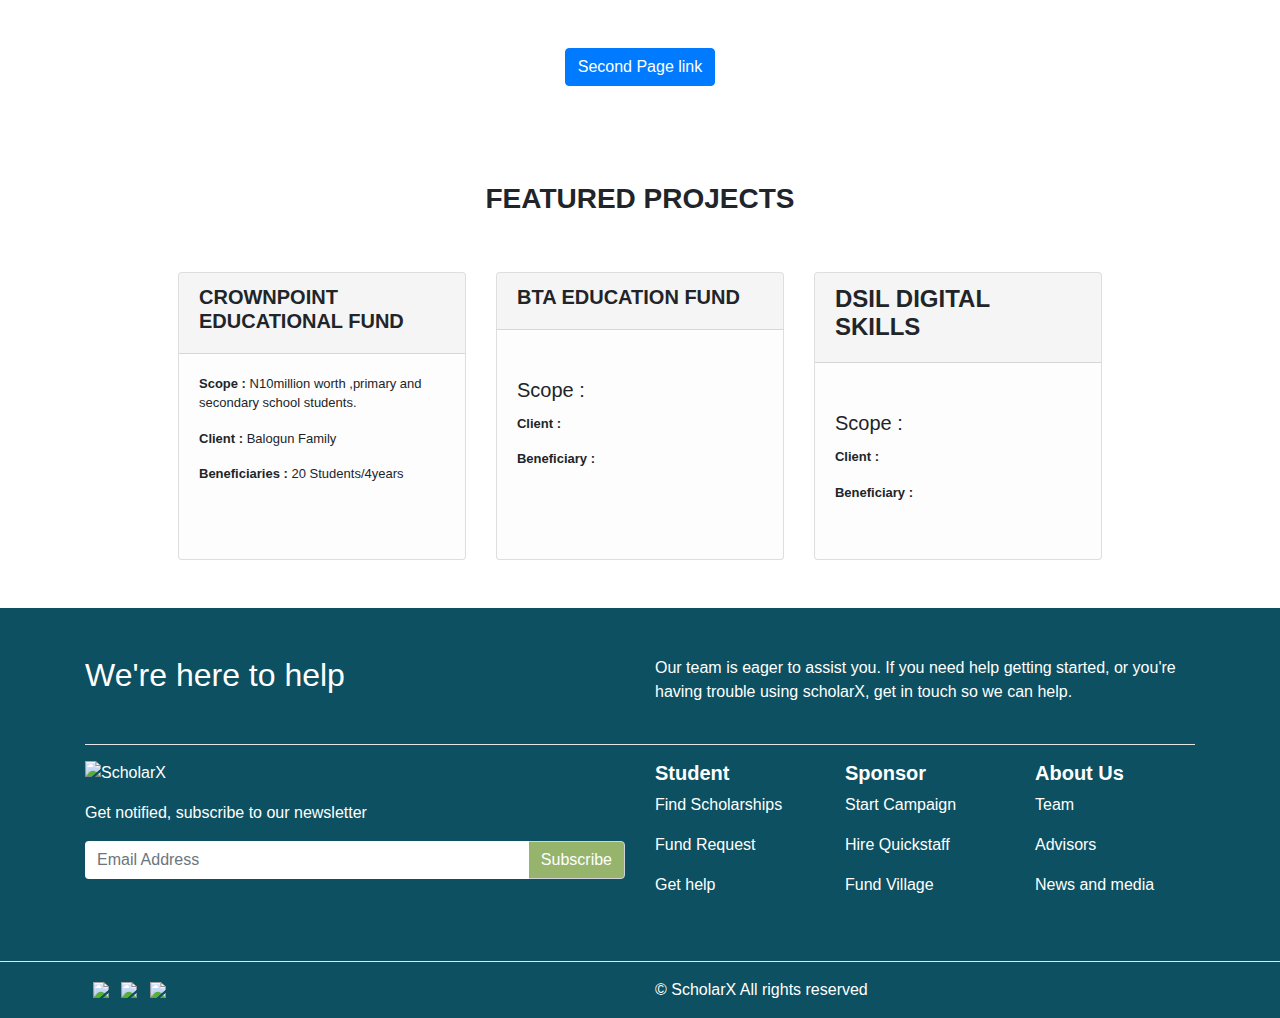
==== index.html @ 75c54a99 "index files and page 2 file" ====
<!DOCTYPE html>
<html lang="en" dir="ltr">
  <head>
    <meta charset="utf-8">

    <!-- bootstrap cdn -->

    <link rel="stylesheet" href="https://stackpath.bootstrapcdn.com/bootstrap/4.5.2/css/bootstrap.min.css" integrity="sha384-JcKb8q3iqJ61gNV9KGb8thSsNjpSL0n8PARn9HuZOnIxN0hoP+VmmDGMN5t9UJ0Z" crossorigin="anonymous">

    <!-- local css file linked -->

    <link rel="stylesheet" href="style.css">

    <title></title>
  </head>
  <body>
    <div class="d-flex justify-content-center mt-5">
    <a href="page2.html"><button type="button" name="button" class="btn btn-primary">Second Page link</button></a>
    </div>

    <div class="container">


    <div class="d-flex justify-content-center pt-5 mt-5 pb-5">
      <h3><strong>FEATURED PROJECTS</strong></h3>
    </div>
    <div class="d-flex justify-content-center">
      <div class="row">
        <div class="col-md-4">
          <div class="card" style="width: 18rem; height:18rem;">
            <div class="card-header">
            <h5><strong>CROWNPOINT EDUCATIONAL FUND</strong></h5>
            </div>
            <div class="card-body">
              <p><strong>Scope : </strong> N10million worth ,primary and secondary school students.</p>
              <p><strong>Client : </strong> Balogun Family</p>
              <p><strong>Beneficiaries : </strong> 20 Students/4years</p>
            </div>
          </div>
        </div>
        <div class="col-md-4">
          <div class="card" style="width: 18rem;  height:18rem;">
              <div class="card-header">
              <h5><strong> BTA EDUCATION FUND </strong></h5>
              </div>
              <div class="card-body pt-5">
                <h5 class="card-title">Scope : </h5>
                <p class="card-text"><strong>Client : </strong></p>
                <p><strong>Beneficiary : </strong></p>

              </div>
            </div>
        </div>

        <div class="col-md-4">
          <div class="card" style="width: 18rem;  height:18rem;">
          <div class="card-header">
            <h4> <strong> DSIL DIGITAL SKILLS </strong></h4>
            </div>
            <div class="card-body pt-5">
              <h5 class="card-title">Scope : </h5>

              <p><strong>Client : </strong></p>

              <p><strong>Beneficiary : </strong></p>

            </div>
          </div>
        </div>

      </div>
    </div>
  </div>


    <footer style="background-color: #0C5061;" class="text-white mt-5" data-target=".aboutus" data-offset="50">
      <div class="container aboutus">
          <div class="row">
              <div class="col-md-6 col-xs-2">
                  <h2 class="mt-5">We're here to help</h2>
              </div>
              <div class="col-md-6 col-xs-2">
                  <p class="mt-5">Our team is eager to assist you. If you need help getting started, or you're having
                      trouble using scholarX, get in touch so we can help.</p>
              </div>
          </div>
              <hr class="mt-4" style="background-color:#ffffff;"/>
              <div class="row">
                  <div class="col-md-6 col-xs-2">
                      <img src="https://res.cloudinary.com/schohxlg/image/upload/v1561980837/scholarx.co/scholarx_white_lfbxxu.svg" alt="ScholarX" style="height: 30px; width: 96px">
                      <p class="text-white mt-3">Get notified, subscribe to our newsletter</p>
                      <form id="newsletter" method="post" action="newsletter/" >
                          <div class="input-group mb-3">
                            <input class="form-control form-rounded border-0" type="text" id="email" name="email" placeholder="Email Address" required>
                              <div class="input-group-append">
                                   <button class="input-group-text form-rounded text-white footer-subscribe" id="basic-addon2" style="background-color: #96B46B">Subscribe</button>
                              </div>
                          </div>
                      </form>
                      <div id="form-messages" hidden>

                      </div>
                  </div>
                  <div class="col-md-2 col-xs-2">
                      <h5 class="font-weight-bold">Student</h5>
                      <a href="/scholarship" class="text-decoration-none text-white"><p class="font-weight-light">Find Scholarships</p></a>
                     <a href="/village/fundrequest" class="text-decoration-none text-white"><p class="font-weight-light">Fund Request</p></a>
                      <a href="" target="_blank" class="text-decoration-none text-white"><p class="font-weight-light">Get help</p></a>
                  </div>
                  <div class="col-md-2 col-xs-2">
                      <h5 class="font-weight-bold">Sponsor</h5>
                      <a href="/campaign/create"  class="text-decoration-none text-white"><p class="font-weight-light">Start Campaign</p></a>
                      <a href="" target="_blank" class="text-decoration-none text-white"><p class="font-weight-light">Hire Quickstaff</p></a>
                      <a href="/village"  class="text-decoration-none text-white"><p class="font-weight-light">Fund Village</p></a>

                  </div>
                  <div class="col-md-2 col-xs-2" >
                      <h5 class="font-weight-bold">About Us</h5>
                      <a href="/about" class="text-decoration-none text-white"><p class="font-weight-light">Team</p></a>
                      <a href="/about#advisors"class="text-decoration-none text-white"><p class="font-weight-light">Advisors</p></a>
                      <a href="/about#newsandmedia"  class="text-decoration-none text-white"><p class="font-weight-light">News and media</p></a>
                  </div>
              </div>
          </div>

          <hr class="mt-5" style="background-color:#ffffff;" />
         <div class="container">
      <div class="row">
          <div class="col-lg-6 col-md-6 col-sm-6">
              <a href="https://www.facebook.com/ScholarxPage/?ref=br_rs" target="_blank"><img src="https://res.cloudinary.com/schohxlg/image/upload/v1561980537/scholarx.co/icons/facebook_w_mwakaj.png" class="ml-2"></a>
              <a href="https://twitter.com/scholarxEdu" target="_blank"><img src="https://res.cloudinary.com/schohxlg/image/upload/v1561980539/scholarx.co/icons/twitter_w_q6rpqu.png" class="ml-2"></a>
              <a href="https://www.instagram.com/scholarx/" target="_blank"><img src="https://res.cloudinary.com/schohxlg/image/upload/v1561980538/scholarx.co/icons/instagram_w_wqoste.png" class="ml-2"></a>
          </div>
          <div class="col-lg-6 col-md-6 col-sm-6">
              <p>&copy; ScholarX All rights reserved</p>
          </div>
      </div>
  </footer>




    <script src="https://code.jquery.com/jquery-3.5.1.slim.min.js" integrity="sha384-DfXdz2htPH0lsSSs5nCTpuj/zy4C+OGpamoFVy38MVBnE+IbbVYUew+OrCXaRkfj" crossorigin="anonymous"></script>
    <script src="https://cdn.jsdelivr.net/npm/popper.js@1.16.1/dist/umd/popper.min.js" integrity="sha384-9/reFTGAW83EW2RDu2S0VKaIzap3H66lZH81PoYlFhbGU+6BZp6G7niu735Sk7lN" crossorigin="anonymous"></script>
    <script src="https://stackpath.bootstrapcdn.com/bootstrap/4.5.2/js/bootstrap.min.js" integrity="sha384-B4gt1jrGC7Jh4AgTPSdUtOBvfO8shuf57BaghqFfPlYxofvL8/KUEfYiJOMMV+rV" crossorigin="anonymous"></script>

  </body>
</html>
---- style.css ----
html {
  scroll-behavior: smooth;
}

.card span{
  color: #5b8cd6;
}
.card{
  background-color: #f3ecec21;
  font-size: 13px;
}

hr{
  color: #ffffff;
}
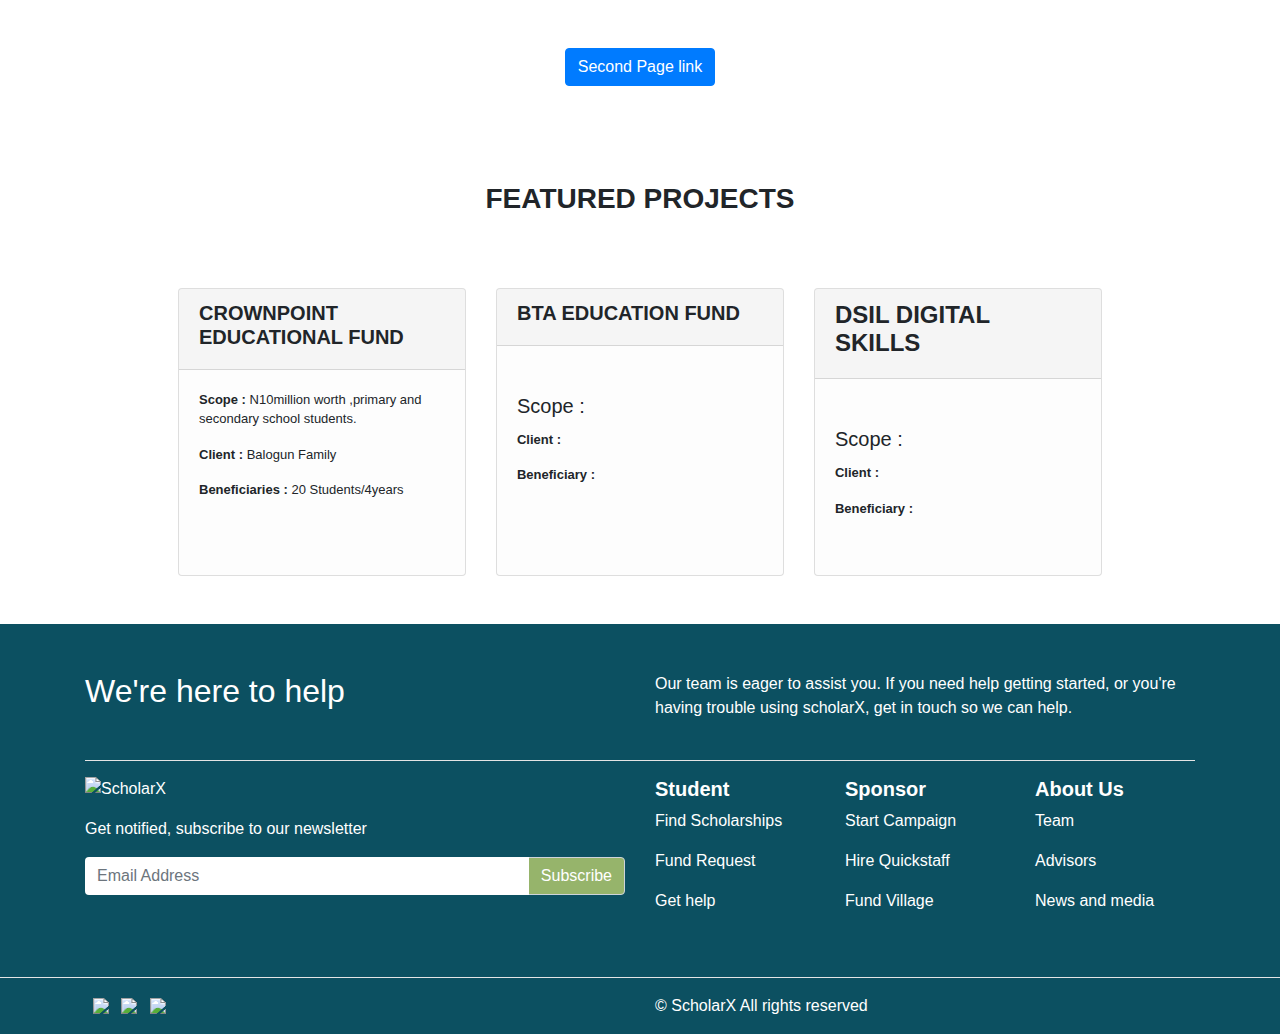
==== commit 99759205: "styled the margin and adjusted the styles" ====
--- a/index.html
+++ b/index.html
@@ -2,7 +2,7 @@
 <html lang="en" dir="ltr">
   <head>
     <meta charset="utf-8">
-
+    <meta name="viewport" content="width=device-width, initial-scale=1.0">
     <!-- bootstrap cdn -->
 
     <link rel="stylesheet" href="https://stackpath.bootstrapcdn.com/bootstrap/4.5.2/css/bootstrap.min.css" integrity="sha384-JcKb8q3iqJ61gNV9KGb8thSsNjpSL0n8PARn9HuZOnIxN0hoP+VmmDGMN5t9UJ0Z" crossorigin="anonymous">
@@ -26,7 +26,7 @@
     </div>
     <div class="d-flex justify-content-center">
       <div class="row">
-        <div class="col-md-4">
+        <div class="col-md-4 d-flex justify-content-center pt-3">
           <div class="card" style="width: 18rem; height:18rem;">
             <div class="card-header">
             <h5><strong>CROWNPOINT EDUCATIONAL FUND</strong></h5>
@@ -38,7 +38,7 @@
             </div>
           </div>
         </div>
-        <div class="col-md-4">
+        <div class="col-md-4 d-flex justify-content-center pt-3">
           <div class="card" style="width: 18rem;  height:18rem;">
               <div class="card-header">
               <h5><strong> BTA EDUCATION FUND </strong></h5>
@@ -52,7 +52,7 @@
             </div>
         </div>
 
-        <div class="col-md-4">
+        <div class="col-md-4 d-flex justify-content-center pt-3">
           <div class="card" style="width: 18rem;  height:18rem;">
           <div class="card-header">
             <h4> <strong> DSIL DIGITAL SKILLS </strong></h4>
